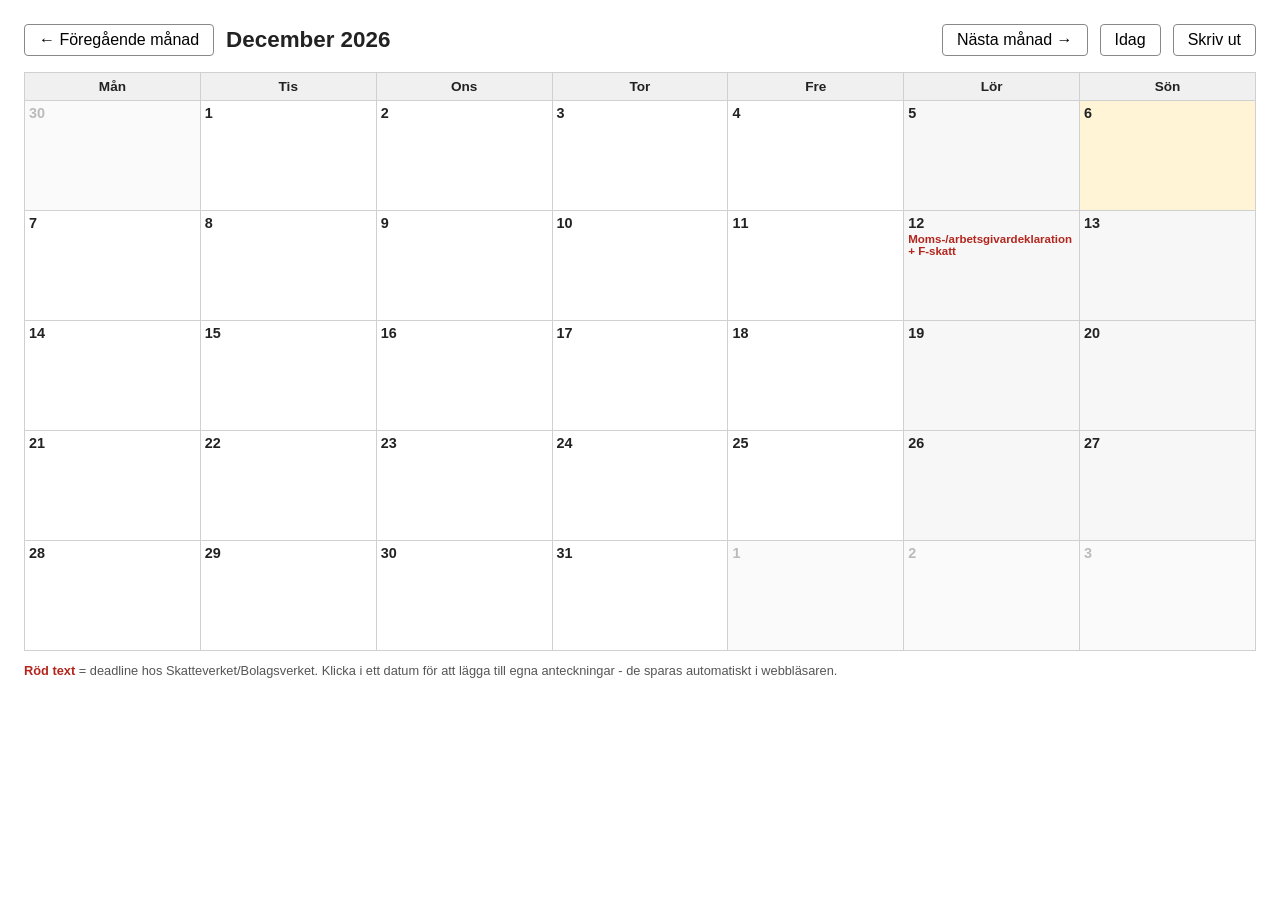
==== interaktiv-manadskalender.html @ 70d87b8c "Add interactive printable monthly calendar HTML page showing a Monday-first month grid for the curre" ====
<!DOCTYPE html>
<html lang="sv">
<head>
<meta charset="UTF-8">
<meta name="viewport" content="width=device-width, initial-scale=1.0">
<title>Interaktiv månadskalender för svenska småföretagare</title>
<style>
  :root {
    --border: #d0d0d0;
    --today: #fff4d6;
    --deadline: #b3261e;
    --weekend: #f7f7f7;
  }
  * { box-sizing: border-box; }
  body {
    font-family: Arial, Helvetica, sans-serif;
    margin: 0;
    padding: 24px;
    color: #222;
  }
  .toolbar {
    display: flex;
    align-items: center;
    gap: 12px;
    margin-bottom: 16px;
  }
  .toolbar h1 {
    font-size: 1.4rem;
    margin: 0 auto 0 0;
  }
  button {
    font: inherit;
    padding: 6px 14px;
    border: 1px solid #888;
    background: #fff;
    border-radius: 4px;
    cursor: pointer;
  }
  button:hover { background: #eee; }
  table {
    width: 100%;
    border-collapse: collapse;
    table-layout: fixed;
  }
  th, td {
    border: 1px solid var(--border);
    vertical-align: top;
  }
  th {
    padding: 6px;
    background: #f0f0f0;
    font-size: 0.85rem;
  }
  td {
    height: 110px;
    padding: 4px;
    position: relative;
  }
  td.other-month { background: #fafafa; color: #bbb; }
  td.weekend { background: var(--weekend); }
  td.today { background: var(--today); }
  .day-number {
    font-weight: bold;
    font-size: 0.9rem;
  }
  .deadline {
    color: var(--deadline);
    font-size: 0.72rem;
    font-weight: bold;
    margin-top: 2px;
  }
  .note {
    margin-top: 4px;
    font-size: 0.8rem;
    min-height: 40px;
    outline: none;
    white-space: pre-wrap;
  }
  .legend {
    margin-top: 12px;
    font-size: 0.8rem;
    color: #555;
  }
  .legend span.deadline { font-size: 0.8rem; }

  @media print {
    body { padding: 0; }
    .toolbar button { display: none; }
    .toolbar h1 { font-size: 1.2rem; }
    td { height: 100px; }
    @page { size: landscape; margin: 10mm; }
  }
</style>
</head>
<body>

<div class="toolbar">
  <button id="prev">&larr; Föregående månad</button>
  <h1 id="month-title"></h1>
  <button id="next">Nästa månad &rarr;</button>
  <button id="today-btn">Idag</button>
  <button id="print-btn">Skriv ut</button>
</div>

<table id="calendar">
  <thead>
    <tr id="weekday-row"></tr>
  </thead>
  <tbody id="calendar-body"></tbody>
</table>

<p class="legend"><span class="deadline">Röd text</span> = deadline hos Skatteverket/Bolagsverket. Klicka i ett datum för att lägga till egna anteckningar - de sparas automatiskt i webbläsaren.</p>

<script>
const weekdays = ['Mån', 'Tis', 'Ons', 'Tor', 'Fre', 'Lör', 'Sön'];
const monthNames = [
  'Januari', 'Februari', 'Mars', 'April', 'Maj', 'Juni',
  'Juli', 'Augusti', 'September', 'Oktober', 'November', 'December'
];

function monthlyDeclarationDay(month) {
  return (month === 0 || month === 7) ? 17 : 12;
}

function getDeadlinesForMonth(month) {
  const deadlines = [
    { day: monthlyDeclarationDay(month), label: 'Moms-/arbetsgivardeklaration + F-skatt' }
  ];

  const extra = {
    0: [{ day: 31, label: 'Kontrolluppgifter till anställda' }],
    1: [{ day: monthlyDeclarationDay(1), label: '+ momsdeklaration kv. 4', merge: true }],
    4: [{ day: 2, label: 'Inkomstdeklaration 1 (ca. - kolla exakt datum)' }],
    6: [
      { day: 1, label: 'Inkomstdeklaration 2 (ca. - kolla exakt datum)' },
      { day: 31, label: 'Sista dag - årsredovisning till Bolagsverket' }
    ],
    7: [{ day: monthlyDeclarationDay(7), label: '+ momsdeklaration kv. 2', merge: true }],
    10: [{ day: monthlyDeclarationDay(10), label: '+ momsdeklaration kv. 3', merge: true }]
  };

  (extra[month] || []).forEach(item => {
    if (item.merge) {
      const existing = deadlines.find(d => d.day === item.day);
      if (existing) {
        existing.label += ' ' + item.label;
        return;
      }
    }
    deadlines.push(item);
  });

  return deadlines;
}

let viewDate = new Date();
viewDate.setDate(1);

function noteKey(date) {
  return 'kalender-anteckning-' + date.toISOString().slice(0, 10);
}

function render() {
  const year = viewDate.getFullYear();
  const month = viewDate.getMonth();

  document.getElementById('month-title').textContent = monthNames[month] + ' ' + year;

  const weekdayRow = document.getElementById('weekday-row');
  weekdayRow.innerHTML = '';
  weekdays.forEach(w => {
    const th = document.createElement('th');
    th.textContent = w;
    weekdayRow.appendChild(th);
  });

  const firstOfMonth = new Date(year, month, 1);
  const startOffset = (firstOfMonth.getDay() + 6) % 7; // Monday = 0
  const daysInMonth = new Date(year, month + 1, 0).getDate();
  const daysInPrevMonth = new Date(year, month, 0).getDate();

  const deadlines = getDeadlinesForMonth(month);
  const today = new Date();

  const cells = [];
  for (let i = 0; i < startOffset; i++) {
    cells.push({ day: daysInPrevMonth - startOffset + i + 1, otherMonth: true });
  }
  for (let d = 1; d <= daysInMonth; d++) {
    cells.push({ day: d, otherMonth: false });
  }
  while (cells.length % 7 !== 0) {
    cells.push({ day: cells.length - startOffset - daysInMonth + 1, otherMonth: true });
  }

  const body = document.getElementById('calendar-body');
  body.innerHTML = '';
  for (let row = 0; row < cells.length / 7; row++) {
    const tr = document.createElement('tr');
    for (let col = 0; col < 7; col++) {
      const cell = cells[row * 7 + col];
      const td = document.createElement('td');
      const cellDate = new Date(year, month, cell.day);

      if (cell.otherMonth) {
        td.classList.add('other-month');
      } else {
        if (col >= 5) td.classList.add('weekend');
        if (cellDate.toDateString() === today.toDateString()) td.classList.add('today');
      }

      const dayNumber = document.createElement('div');
      dayNumber.className = 'day-number';
      dayNumber.textContent = cell.day;
      td.appendChild(dayNumber);

      if (!cell.otherMonth) {
        const deadline = deadlines.find(dl => dl.day === cell.day);
        if (deadline) {
          const dlEl = document.createElement('div');
          dlEl.className = 'deadline';
          dlEl.textContent = deadline.label;
          td.appendChild(dlEl);
        }

        const note = document.createElement('div');
        note.className = 'note';
        note.contentEditable = 'true';
        const key = noteKey(cellDate);
        note.textContent = localStorage.getItem(key) || '';
        note.addEventListener('input', () => {
          if (note.textContent.trim() === '') {
            localStorage.removeItem(key);
          } else {
            localStorage.setItem(key, note.textContent);
          }
        });
        td.appendChild(note);
      }

      tr.appendChild(td);
    }
    body.appendChild(tr);
  }
}

document.getElementById('prev').addEventListener('click', () => {
  viewDate.setMonth(viewDate.getMonth() - 1);
  render();
});
document.getElementById('next').addEventListener('click', () => {
  viewDate.setMonth(viewDate.getMonth() + 1);
  render();
});
document.getElementById('today-btn').addEventListener('click', () => {
  viewDate = new Date();
  viewDate.setDate(1);
  render();
});
document.getElementById('print-btn').addEventListener('click', () => window.print());

render();
</script>

</body>
</html>
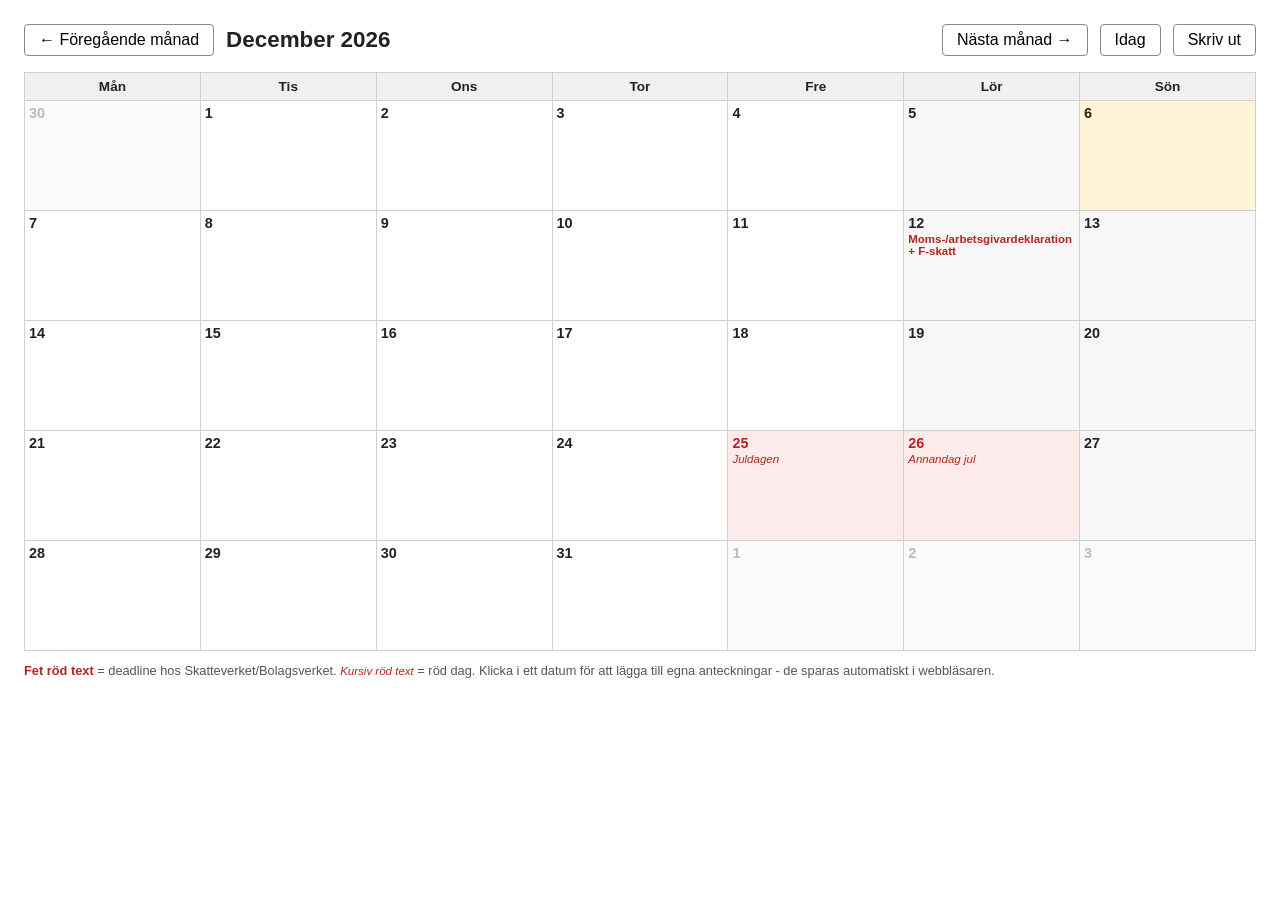
==== commit 5c6037b5: "Mark Swedish public holidays in the interactive calendar Ports the Easter-based holiday calculation " ====
--- a/interaktiv-manadskalender.html
+++ b/interaktiv-manadskalender.html
@@ -58,15 +58,23 @@
   }
   td.other-month { background: #fafafa; color: #bbb; }
   td.weekend { background: var(--weekend); }
+  td.holiday { background: #fdeaea; }
   td.today { background: var(--today); }
   .day-number {
     font-weight: bold;
     font-size: 0.9rem;
   }
+  .day-number.holiday-number { color: var(--deadline); }
   .deadline {
     color: var(--deadline);
     font-size: 0.72rem;
     font-weight: bold;
+    margin-top: 2px;
+  }
+  .holiday-label {
+    color: var(--deadline);
+    font-size: 0.72rem;
+    font-style: italic;
     margin-top: 2px;
   }
   .note {
@@ -109,7 +117,7 @@
   <tbody id="calendar-body"></tbody>
 </table>
 
-<p class="legend"><span class="deadline">Röd text</span> = deadline hos Skatteverket/Bolagsverket. Klicka i ett datum för att lägga till egna anteckningar - de sparas automatiskt i webbläsaren.</p>
+<p class="legend"><span class="deadline">Fet röd text</span> = deadline hos Skatteverket/Bolagsverket. <span class="holiday-label">Kursiv röd text</span> = röd dag. Klicka i ett datum för att lägga till egna anteckningar - de sparas automatiskt i webbläsaren.</p>
 
 <script>
 const weekdays = ['Mån', 'Tis', 'Ons', 'Tor', 'Fre', 'Lör', 'Sön'];
@@ -153,6 +161,67 @@
   return deadlines;
 }
 
+// Portad från helgdagar.py (branch claude/swedish-holiday-calculator-wc87zt)
+function paskdagen(year) {
+  const a = year % 19;
+  const b = Math.floor(year / 100);
+  const c = year % 100;
+  const d = Math.floor(b / 4);
+  const e = b % 4;
+  const f = Math.floor((b + 8) / 25);
+  const g = Math.floor((b - f + 1) / 3);
+  const h = (19 * a + b - d - g + 15) % 30;
+  const i = Math.floor(c / 4);
+  const k = c % 4;
+  const l = (32 + 2 * e + 2 * i - h - k) % 7;
+  const m = Math.floor((a + 11 * h + 22 * l) / 451);
+  const month = Math.floor((h + l - 7 * m + 114) / 31);
+  const day = ((h + l - 7 * m + 114) % 31) + 1;
+  return new Date(year, month - 1, day);
+}
+
+function addDays(date, days) {
+  const d = new Date(date);
+  d.setDate(d.getDate() + days);
+  return d;
+}
+
+function lordagIIntervall(start, slut) {
+  let d = new Date(start);
+  while (d.getDay() !== 6) { // 6 = lördag i JS
+    d = addDays(d, 1);
+  }
+  return d;
+}
+
+function helgdagar(year) {
+  const pask = paskdagen(year);
+
+  const dagar = [
+    [new Date(year, 0, 1), 'Nyårsdagen'],
+    [new Date(year, 0, 6), 'Trettondedag jul'],
+    [addDays(pask, -2), 'Långfredagen'],
+    [pask, 'Påskdagen'],
+    [addDays(pask, 1), 'Annandag påsk'],
+    [new Date(year, 4, 1), 'Första maj'],
+    [addDays(pask, 39), 'Kristi himmelsfärdsdag'],
+    [addDays(pask, 49), 'Pingstdagen'],
+    [lordagIIntervall(new Date(year, 5, 20), new Date(year, 5, 26)), 'Midsommardagen'],
+    [lordagIIntervall(new Date(year, 9, 31), new Date(year, 10, 6)), 'Alla helgons dag'],
+    [new Date(year, 11, 25), 'Juldagen'],
+    [new Date(year, 11, 26), 'Annandag jul']
+  ];
+
+  // Sveriges nationaldag blev röd dag 2005 och ersatte då Annandag pingst.
+  if (year >= 2005) {
+    dagar.push([new Date(year, 5, 6), 'Sveriges nationaldag']);
+  } else {
+    dagar.push([addDays(pask, 50), 'Annandag pingst']);
+  }
+
+  return dagar.sort((a, b) => a[0] - b[0]);
+}
+
 let viewDate = new Date();
 viewDate.setDate(1);
 
@@ -180,6 +249,7 @@
   const daysInPrevMonth = new Date(year, month, 0).getDate();
 
   const deadlines = getDeadlinesForMonth(month);
+  const holidays = helgdagar(year);
   const today = new Date();
 
   const cells = [];
@@ -202,19 +272,31 @@
       const td = document.createElement('td');
       const cellDate = new Date(year, month, cell.day);
 
+      const holiday = !cell.otherMonth
+        ? holidays.find(([d]) => d.toDateString() === cellDate.toDateString())
+        : undefined;
+
       if (cell.otherMonth) {
         td.classList.add('other-month');
       } else {
         if (col >= 5) td.classList.add('weekend');
+        if (holiday) td.classList.add('holiday');
         if (cellDate.toDateString() === today.toDateString()) td.classList.add('today');
       }
 
       const dayNumber = document.createElement('div');
-      dayNumber.className = 'day-number';
+      dayNumber.className = 'day-number' + (holiday ? ' holiday-number' : '');
       dayNumber.textContent = cell.day;
       td.appendChild(dayNumber);
 
       if (!cell.otherMonth) {
+        if (holiday) {
+          const holidayEl = document.createElement('div');
+          holidayEl.className = 'holiday-label';
+          holidayEl.textContent = holiday[1];
+          td.appendChild(holidayEl);
+        }
+
         const deadline = deadlines.find(dl => dl.day === cell.day);
         if (deadline) {
           const dlEl = document.createElement('div');
